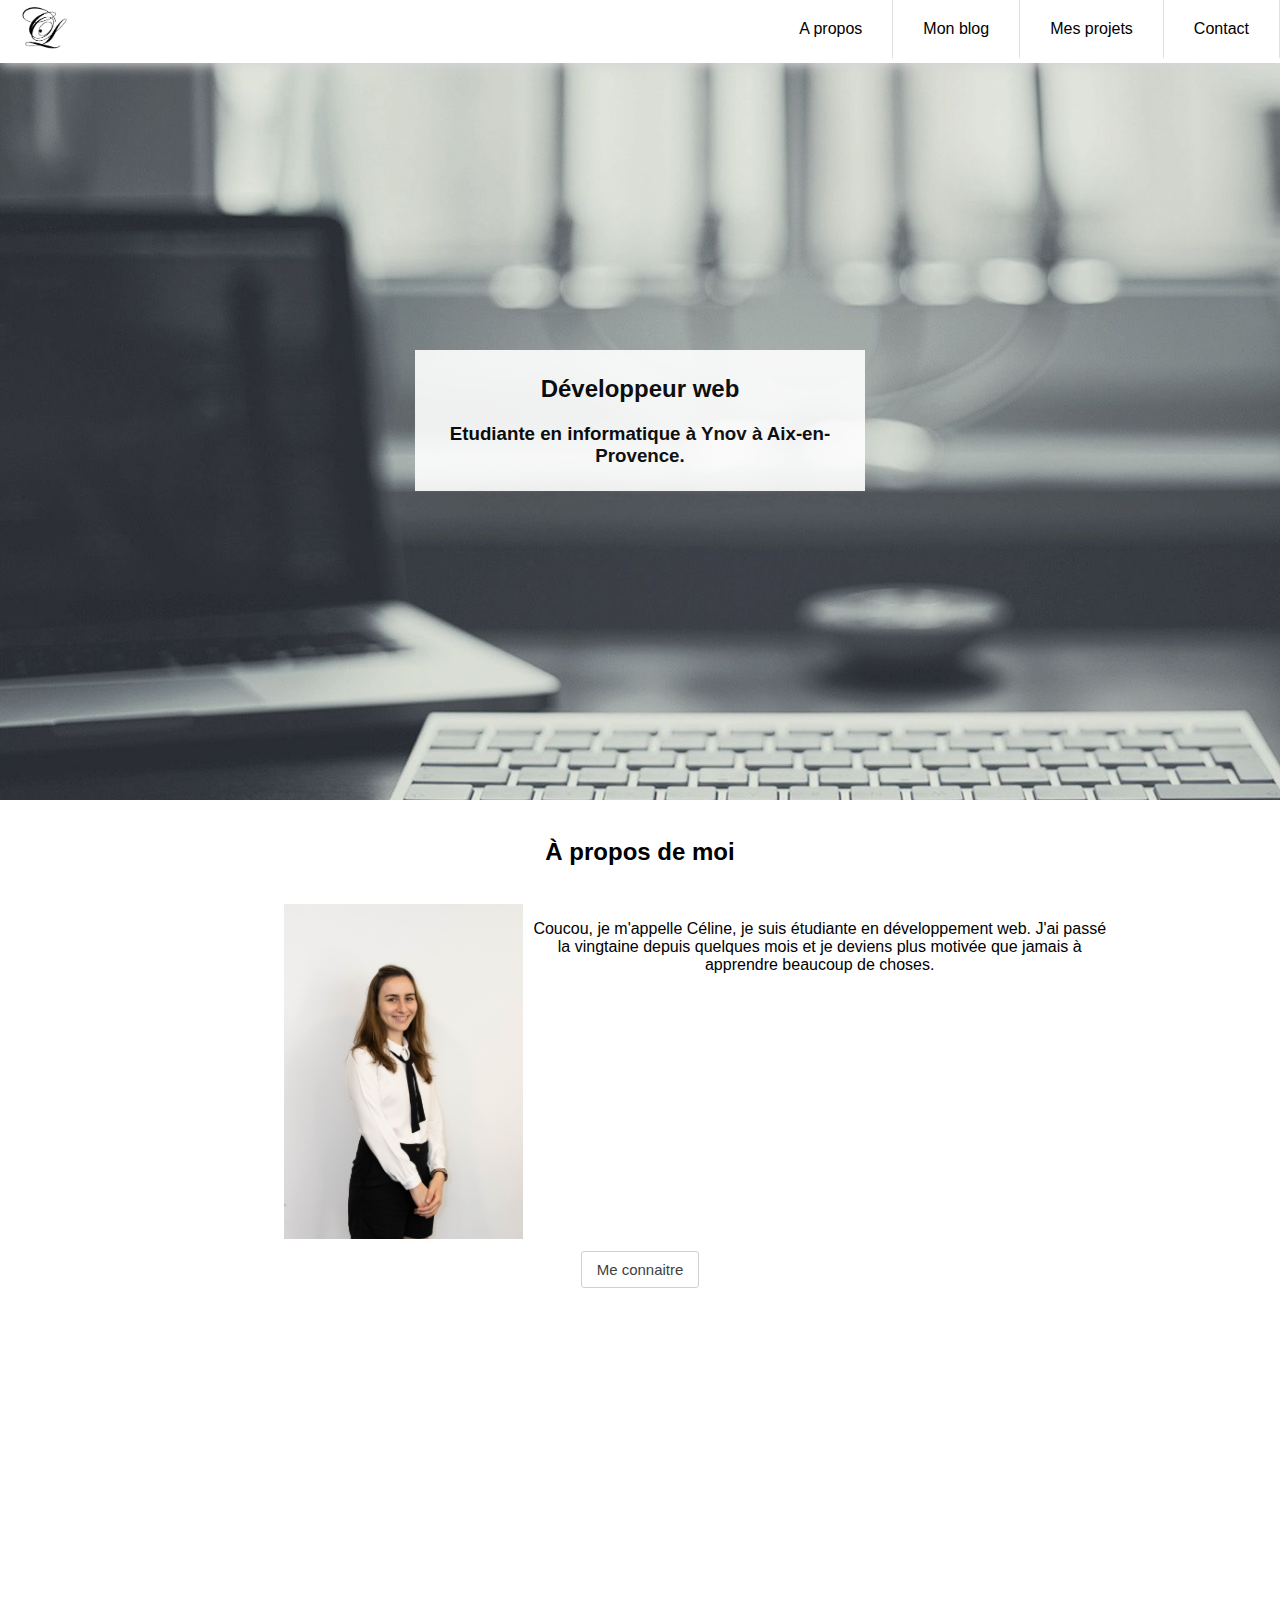
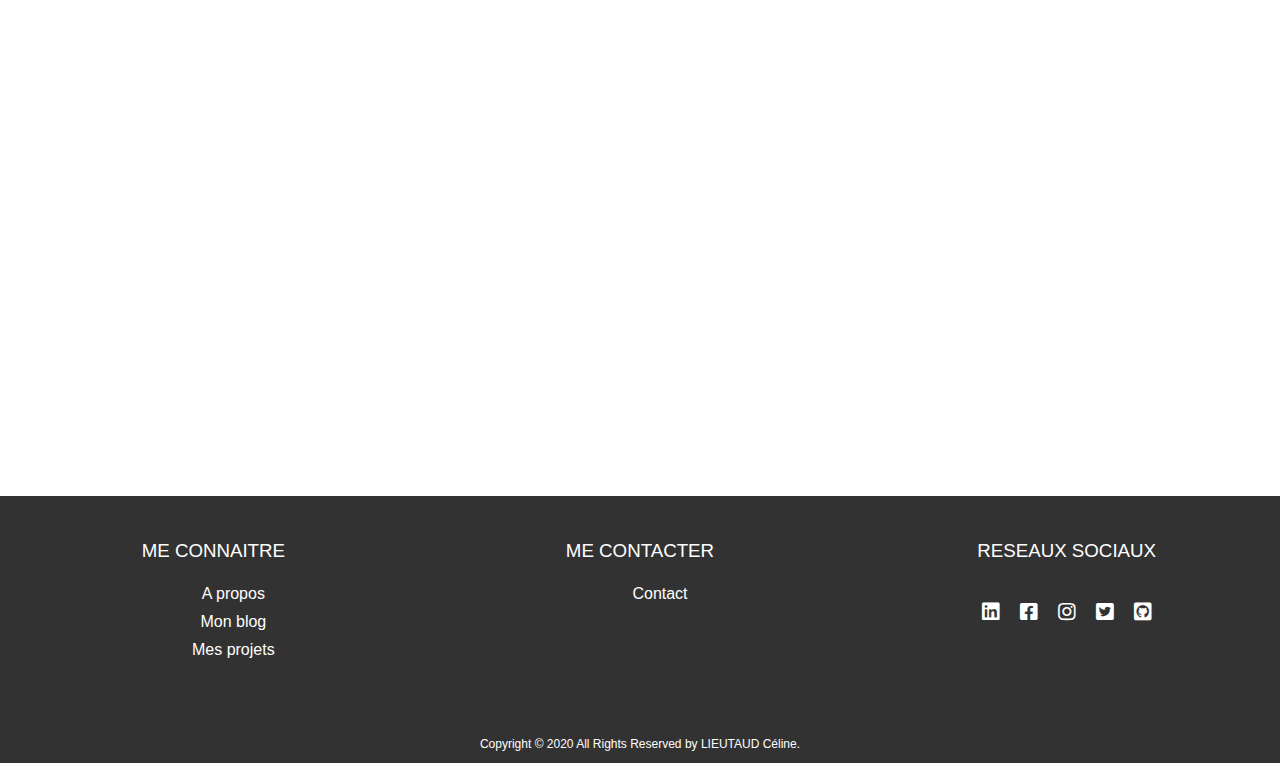
==== index.html @ 0a26b00b "first commit" ====
<!doctype html>
<html>
<head>
    <meta charset="utf-8">
    <title>Site personnel</title>
    <!-- lien pour le css -->
    <link rel="stylesheet" href="style.css">
    <!-- Font Awesome -->
    <link rel="stylesheet" href="./fontawesome-free-5.9.0-web/css/all.min.css"/>
</head>
<body>
    <!-- navigation -->
<nav class="navbar">
    <a href="index.html" class="logo">
        <img src="image/logo.png" style="height: 45px">
    </a>
    <input class="menu-btn" type="checkbox" id="menu-btn" />
    <label class="menu-icon" for="menu-btn">
        <span class="navicon"></span>
    </label>
    <ul class="menu">
        <li>
            <a href="about.html" style="color: black">A propos</a>
        </li>
        <li>
            <a href="blog.html" style="color: black">Mon blog</a>
        </li>
        <li>
            <a href="showcase.html" style="color: black">Mes projets</a>
        </li>
        <li>
            <a href="contact.html" style="color: black">Contact</a>
        </li>
    </ul>
</nav>

<!-- introduction du site -->
<div id="slide1">
    <div class="slide_inside slide_inside_intro">
        <div class="text-intro">
            <h2>Développeur web</h2>
            <h3>Etudiante en informatique à Ynov à Aix-en-Provence.</h3>
        </div>
    </div>
</div>
    
    
<!-- partie à propos -->
<section id="slide2">
    <div class="slide_inside slide_inside_about">
        <br />
        <div class="accroche">
            <h2 class="section-heading">À propos de moi</h2>
            <br />
        </div>
        <div class="paddingLeftDesktop">
            <div class="backgroungImg"></div>
            <p class="wordEspace">Coucou, je m'appelle Céline, je suis étudiante en développement web. J'ai passé la vingtaine depuis quelques mois et je deviens plus motivée que jamais à apprendre beaucoup de choses.</p>
            
        </div>
        <div>
            <button class="btn btn-light btn-fill-horz-o " onclick="window.location.href = 'about.html';" type=button>Me connaitre</button>
        </div>
    </div>
</section>

<section id="slide3">
    <div class="slide_inside slide_inside_bo">
    </div>
</section>
    
    <!-- footer -->
<div id="slide4">
    <div class="slide_inside slide_inside_footer">
        <footer class = "footer">
            <div class = "footer-information-container container_father">
                <div class = "info-container paddingFooter">
                    <h3>ME CONNAITRE</h3>
                    <ul  class="ulFooter">
                        <li><a class="lien linkA" href="about.html">A propos</a></li>
                        <li><a class="lien linkA" href="blog.html">Mon blog</a></li>
                        <li><a class="lien linkA" href="showcase.html">Mes projets</a></li>
                    </ul>
                </div>
                <div class = "navigation-links-container paddingFooter">
                    <h3>ME CONTACTER</h3>
                    <ul class="ulFooter">
                        <li>
                            <a href="contact.html" class="linkA">Contact</a>
                        </li>
                    </ul>
                </div>
                <div class = "social-media-container paddingFooter">
                    <h3>RESEAUX SOCIAUX</h3>
                    <ul class="ul_reseau">
                        <li>
                            <a href="#" class="liens_reseaux linkedinLink"><i class="fab fa-linkedin"></i></a>
                        </li>
                        <li>
                            <a href="#" class="liens_reseaux facebookLink"><i class="fab fa-facebook-square"></i></a>
                        </li>
                        <li>
                            <a href="#" class="liens_reseaux instagramLink"><i class="fab fa-instagram"></i></a>
                        </li>
                        <li>
                            <a href="#" class="liens_reseaux twitterLink"><i class="fab fa-twitter-square"></i></a>
                        </li>
                        <li>
                            <a href="#" class="liens_reseaux gitLink"><i class="fab fa-github-square"></i></a>
                        </li>
                    </ul>
                </div>
            </div>
            <div class = "footer-developer-container" style="">
                <div class = "footer-developed-by">
                    <p>
                        Copyright &copy; 2020 All Rights Reserved by <a href="index.html" class="copyri linkA">LIEUTAUD Céline</a>.
                    </p>
                </div>
            </div>
        </footer>
    </div>
</div> 
    
</body>
</html>
---- style.css ----
/* navbar */
.navbar {
    background-color: white;
    box-shadow: 0px 2px 12px #d6d6d6;
    position: fixed;
    width: 100%;
    z-index: 3;
    top: 0;
}
.navbar ul {
    margin: 0;
    padding: 0;
    list-style: none;
    overflow: hidden;
    background-color: #fff;
}
.navbar li a {
    display: block;
    padding: 20px 20px;
    border-right: 1px solid #e0e0e0;
    text-decoration: none;
    transition: all .5s ease-out;
}
.navbar li a:hover, .navbar .menu-btn:hover {
    background-color: #e0e0e0;
    transition: all .5s ease-out;
}
.navbar .logo {
    display: block;
    float: left;
    font-size: 2em;
    padding: 5px 20px;
    text-decoration: none;
}
.navbar .menu {
    background-color: white;
    clear: both;
    max-height: 0;
    transition: all .5s ease-out;
}
.navbar .menu-icon {
    cursor: pointer;
    display: inline-block;
    float: right;
    padding: 28px 20px;
    position: relative;
    user-select: none;
}
.navbar .menu-icon .navicon {
    background: #333;
    display: block;
    height: 2px;
    position: relative;
    transition: background .3s ease-out;
    width: 18px;
}
.navbar .menu-icon .navicon:before, .navbar .menu-icon .navicon:after {
    background: #333;
    content: '';
    display: block;
    height: 100%;
    position: absolute;
    transition: all .2s ease-out;
    width: 100%;
}
.navbar .menu-icon .navicon:before {
    top: 5px;
}
.navbar .menu-icon .navicon:after {
    top: -5px;
}
.navbar .menu-btn {
    display: none;
}
.navbar .menu-btn:checked ~ .menu {
    max-height: 257px;
}
.navbar .menu-btn:checked ~ .menu-icon .navicon {
    background: transparent;
}
.navbar .menu-btn:checked ~ .menu-icon .navicon:before {
    transform: rotate(-45deg);
}
.navbar .menu-btn:checked ~ .menu-icon .navicon:after {
    transform: rotate(45deg);
}
.navbar .menu-btn:checked ~ .menu-icon:not(.steps) .navicon:before, .navbar .menu-btn:checked ~ .menu-icon:not(.steps) .navicon:after {
    top: 0;
}

/* 48em = 768px */
@media screen and (min-width: 48em) {
    .navbar li {
        float: left;
    }
    .navbar li a {
        padding: 20px 30px;
    }
    .navbar .menu {
        clear: none;
        float: right;
        max-height: none;
    }
    .navbar .menu-icon {
        display: none;
    }
}
/* fin navbar */ 

/* partie générale */
body {
	font-family: 'Open Sans', 'Helvetica Neue', Arial, sans-serif;
    display: block;
	width: 100%;
    margin: 0;
    top: 0;
}
a {
    transition: all .5s;
}
a:focus {
    outline: 0 !important;
    outline-offset: 0;
}


/* partie intro */
#slide1, #slide3 {
    /*min-height: 800px;*/
    background-image: url('image/backgroundPortfolio.jpg');
	background-size: cover;
    background-repeat: no-repeat;
    background-attachment: fixed;
    height: 800px;
    width: 100%;
    text-align: center;
}
.slide_inside {
    width: 100%;
}
.slide_inside_intro {
    width: 100%;
    padding-top: 350px;
}
.text-intro {
    background: white;
    opacity: 0.9;
    width: 440px;
    margin-left: auto;
    margin-right: auto;
    padding: 5px;
}

/* partie a propos  */
#slide2 {
    background: white;
    height: 100%;
    color: black;
    text-align: center;
}
.paddingLeftDesktop {
    padding-left: 115px;
}
.backgroungImg {
    display: inline-block;
    background-image: url('image/Celine.jpg');
    background-size: contain;
    background-repeat: no-repeat;
    height: 335px;
    width: 240px;
}
.wordEspace {
    display: inline-block;
    width: 50%;
    vertical-align: top;
}
.btn {
    display: inline-block;
    line-height: 35px;
    margin: 8px;
    padding: 0 15px;
    font-size: 15px;
    position: relative;
    opacity: .999;
    border-radius: 3px;
    cursor: pointer;
}
.btn-fill-horz-o:before, .btn-fill-horz-o:after {
    -webkit-transition: all 0.3s;
    transition: all 0.3s;
}
.btn-fill-horz-o {
    background-color: transparent;
    border: 1px solid #d0d0d0;
    color: #3f3f3f;
    overflow: hidden;
}
.btn-fill-horz-o:before, .btn-fill-horz-o:after {
    content: '';
    width: 0;
    height: 100%;
    opacity: 0;
    position: absolute;
    top: 0;
    z-index: -1;
}
.btn-fill-horz-o:before {
    left: 50%;
}
.btn-fill-horz-o:after {
    right: 50%;
}
.btn-fill-horz-o:hover {
    border: 1px solid #ffffff !important;
}
.btn-fill-horz-o:hover:before, .btn-fill-horz-o:hover:after {
    width: 50%;
    opacity: 1;
}
.btn-fill-horz-o.btn-light:before, .btn-fill-horz-o.btn-light:after {
    background-color: #cccccc;
}





/* partie footer */
#slide4 {
    margin: 0;
    width: 100%;
    bottom: 0;
}

.footer {
    display: grid; 
    background-color: rgba(50,50,50,1);
    color: white;
    margin-left: auto;
    margin-right: auto;
}

.footer li {
    list-style-type: none; 
    padding: 5px;
}
.linkA {
    text-decoration: none; 
    color: white;
    transition: all .2s ease-out;
}
.linkA:hover {
    color: #CD9B5C;
    transition: all .2s ease-out;
}
.footer h3 {
    font-weight: 100; 
}

.footer-information-container {
    display: grid; 
    grid-template-columns: 1fr 1fr 1fr; 
    padding-bottom: 20px;
    text-align: center;
}
.paddingFooter {
    padding: 25px;
}
.info-container p {
    margin-top:0px; 
    margin-bottom:3px;
}
.social-media-container li {
    list-style-type: none; 
    height: 100%;
}
.ulFooter {
    text-align: center;
}

.ul_reseau {
    display: -webkit-inline-box;
    padding: 0;
}
.liens_reseaux {
    padding: inherit;
    text-decoration: none; 
    color: white;
    transition: all .2s ease-out;
    font-size: 20px;
}
/* les couleurs des icones */
.linkedinLink:hover {
    color: #0e76a8;
    transition: all .2s ease-out;
    font-size: 23px;
}
.facebookLink:hover {
    color: #3b5998;
    transition: all .2s ease-out;
    font-size: 23px;
}
.instagramLink:hover {
    color: #8a3ab9;
    transition: all .2s ease-out;
    font-size: 23px;
}
.twitterLink:hover {
    color: #00acee;
    transition: all .2s ease-out;
    font-size: 23px;
}
.gitLink:hover {
    color: #676666;
    transition: all .2s ease-out;
    font-size: 23px;
}

.footer-developer-container {
    text-align: center; 
    font-size: 12px;
}

@media screen and (max-width: 600px) {
    .paddingLeftDesktop {
        padding: 0;
    }
    .wordEspace {
        display: inline-block;
        width: 50%;
        vertical-align: top;
        line-height: 30px;
    }
    .footer-information-container {
        padding-left: 0;
        display: block;
    }
    .container_father {
        font-size: 15px;
    }
    .container_father h3 {
        font-size: 20px;
    }
    .paddingFooter {
        padding: 5px;
    }
    .footer-developer-container {
        font-size: 11px;
    }
}
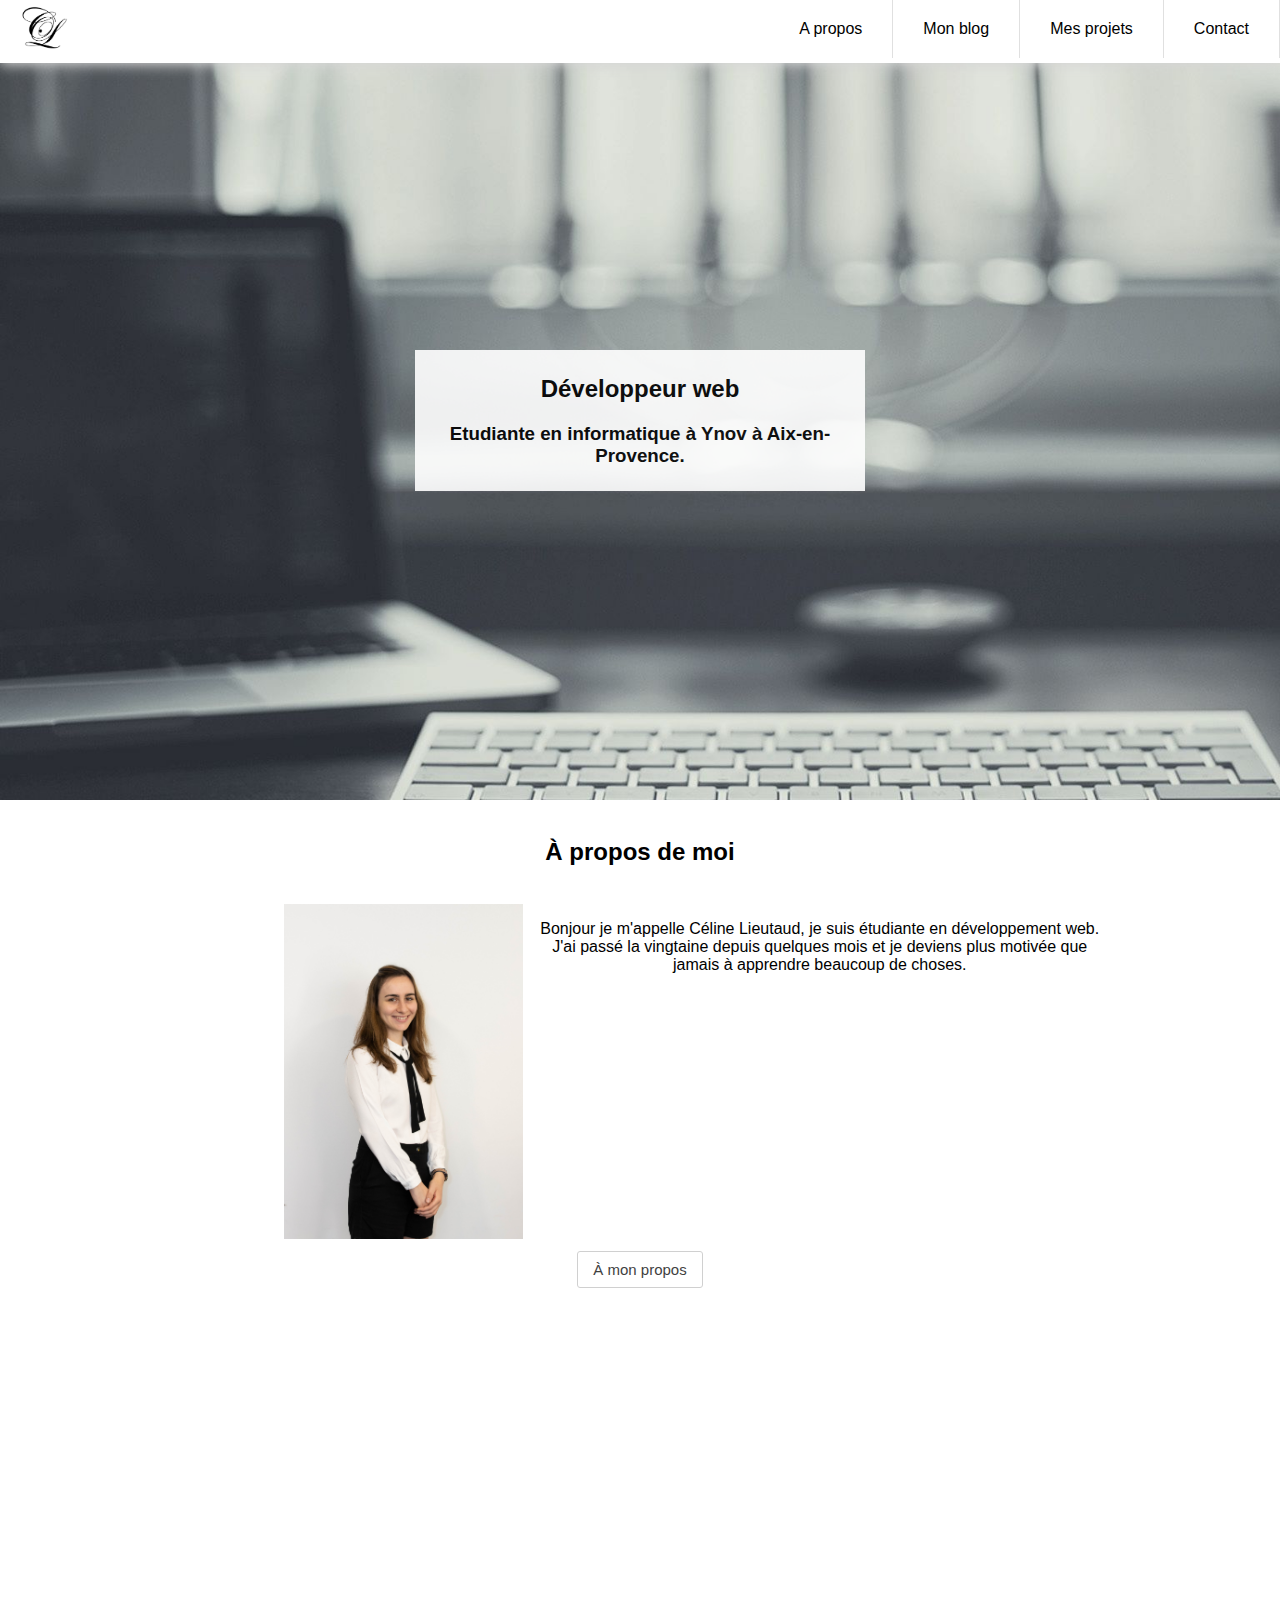
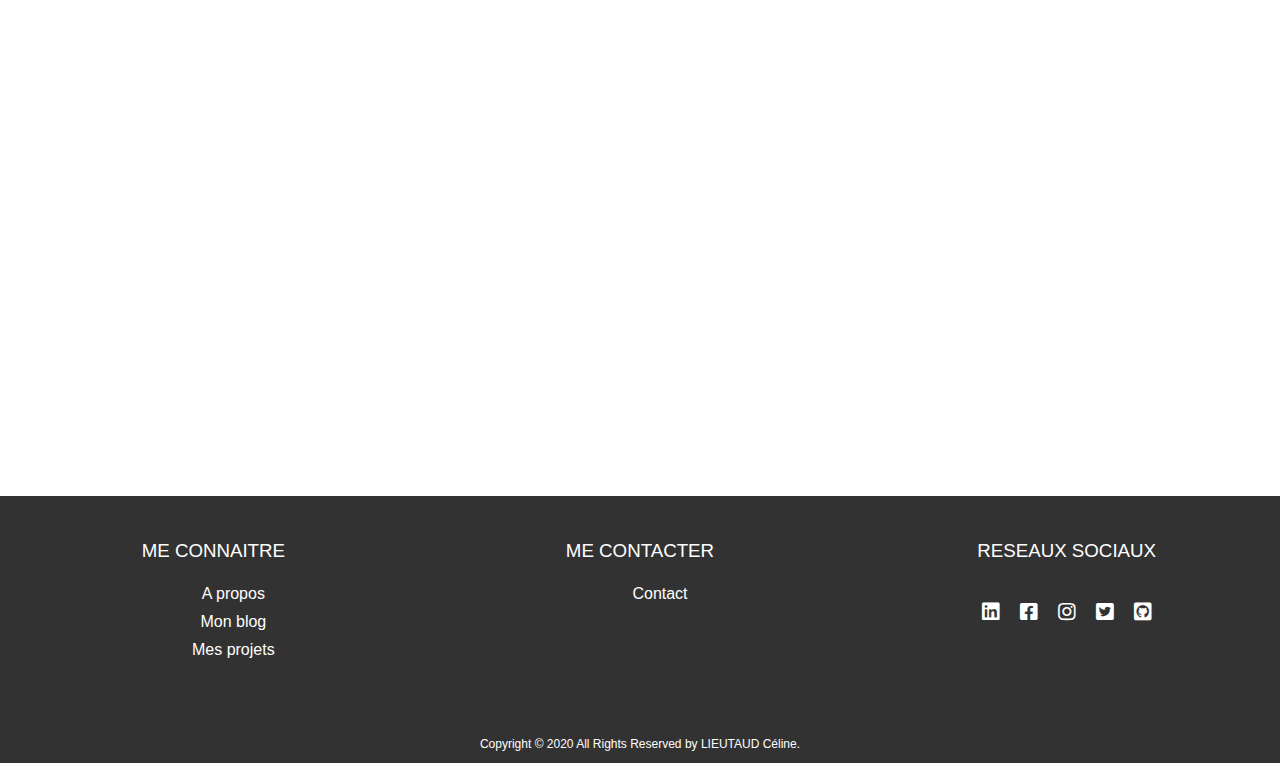
==== commit 710a3ae0: "modif contact" ====
--- a/index.html
+++ b/index.html
@@ -55,18 +55,17 @@
         </div>
         <div class="paddingLeftDesktop">
             <div class="backgroungImg"></div>
-            <p class="wordEspace">Coucou, je m'appelle Céline, je suis étudiante en développement web. J'ai passé la vingtaine depuis quelques mois et je deviens plus motivée que jamais à apprendre beaucoup de choses.</p>
+            <p class="wordEspace">Bonjour je m'appelle Céline Lieutaud, je suis étudiante en développement web. J'ai passé la vingtaine depuis quelques mois et je deviens plus motivée que jamais à apprendre beaucoup de choses.</p>
             
         </div>
         <div>
-            <button class="btn btn-light btn-fill-horz-o " onclick="window.location.href = 'about.html';" type=button>Me connaitre</button>
+            <button class="btn btn-light btn-fill-horz-o " onclick="window.location.href = 'about.html';" type=button>À mon propos</button>
         </div>
     </div>
 </section>
 
 <section id="slide3">
-    <div class="slide_inside slide_inside_bo">
-    </div>
+    <div class="slide_inside"></div>
 </section>
     
     <!-- footer -->
